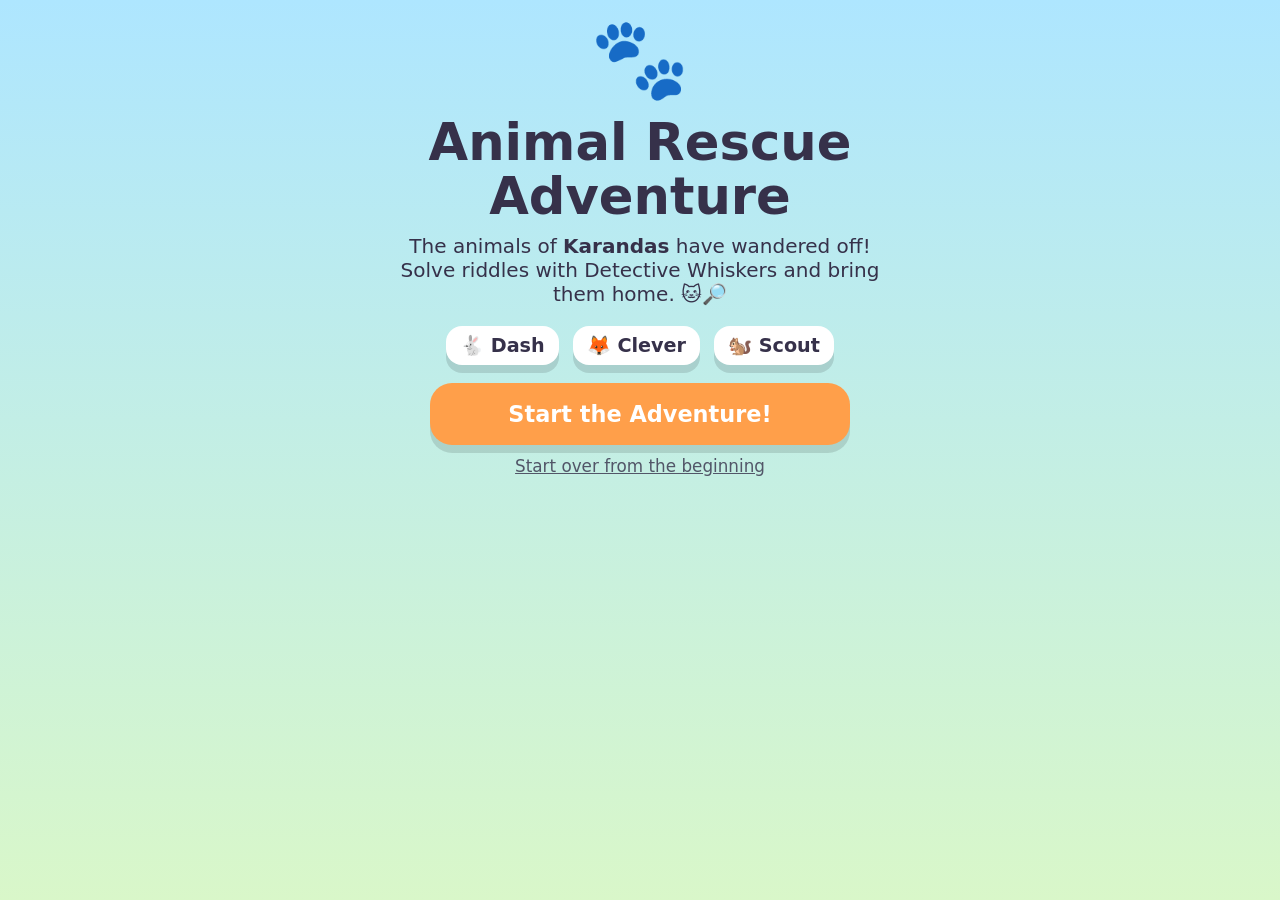
==== animal-rescue/index.html @ 23a3bb72 "Add Animal Rescue Adventure game + Games hub Co-Authored-By: Claude Opus 4.8 <noreply@anthropic.com>" ====
<!DOCTYPE html>
<html lang="en">
<head>
  <meta charset="UTF-8" />
  <meta name="viewport" content="width=device-width, initial-scale=1.0, maximum-scale=1.0, user-scalable=no" />
  <meta name="apple-mobile-web-app-capable" content="yes" />
  <meta name="apple-mobile-web-app-status-bar-style" content="black-translucent" />
  <meta name="apple-mobile-web-app-title" content="Animal Rescue" />
  <meta name="theme-color" content="#ff9f4a" />
  <meta name="description" content="Solve riddles with Detective Whiskers and rescue the animals of Karandas!" />
  <title>Animal Rescue Adventure 🐾</title>
  <link rel="manifest" href="manifest.webmanifest" />
  <link rel="icon" href="icon-192.png" />
  <link rel="apple-touch-icon" href="apple-touch-icon.png" />
  <link rel="stylesheet" href="style.css" />
</head>
<body>

  <!-- ===================== TOP BAR ===================== -->
  <header id="topbar" class="hidden">
    <button class="navbtn" data-go="map">🗺️ Map</button>
    <button class="navbtn" data-go="avatar">🧑‍🎨 Avatar</button>
    <button class="navbtn" data-go="badges">🏅 Badges</button>
    <div id="rescue-count">0 / 5 rescued</div>
  </header>

  <main id="app">

    <!-- ===================== TITLE SCREEN ===================== -->
    <section id="screen-title" class="screen active">
      <div class="title-art">🐾</div>
      <h1>Animal Rescue<br />Adventure</h1>
      <p class="subtitle">The animals of <strong>Karandas</strong> have wandered off!<br />Solve riddles with Detective Whiskers and bring them home. 🐱🔎</p>
      <div class="team-row" aria-hidden="true">
        <span title="Dash is super fast">🐇 Dash</span>
        <span title="Clever is great at riddles">🦊 Clever</span>
        <span title="Scout loves to climb">🐿️ Scout</span>
      </div>
      <button id="btn-start" class="bigbtn">Start the Adventure!</button>
      <button id="btn-reset" class="linkbtn">Start over from the beginning</button>
    </section>

    <!-- ===================== AVATAR CREATOR ===================== -->
    <section id="screen-avatar" class="screen">
      <h2>Make Your Hero!</h2>
      <div class="avatar-stage">
        <div id="avatar-preview"></div>
      </div>

      <div class="picker">
        <div class="picker-row">
          <span class="picker-label">Skin</span>
          <div class="swatches" data-part="skin"></div>
        </div>
        <div class="picker-row">
          <span class="picker-label">Hair style</span>
          <div class="chips" data-part="hairStyle"></div>
        </div>
        <div class="picker-row">
          <span class="picker-label">Hair color</span>
          <div class="swatches" data-part="hairColor"></div>
        </div>
        <div class="picker-row">
          <span class="picker-label">Shirt</span>
          <div class="swatches" data-part="shirt"></div>
        </div>
        <div class="picker-row">
          <span class="picker-label">Face</span>
          <div class="chips" data-part="face"></div>
        </div>
      </div>

      <button id="btn-avatar-done" class="bigbtn">That's me! Let's go 🐾</button>
    </section>

    <!-- ===================== GAME / RIDDLE SCREEN ===================== -->
    <section id="screen-game" class="screen">
      <div class="park-bg">
        <div class="sky"></div>
        <div class="hills"></div>
        <div class="ground"></div>
        <div id="game-avatar"></div>
        <div class="detective">
          <div class="detective-cat">🐱🔎</div>
          <div class="detective-name">Detective Whiskers</div>
        </div>
      </div>

      <div class="riddle-card">
        <p id="riddle-progress" class="riddle-progress"></p>
        <p id="riddle-text">…</p>
        <div class="answer-row">
          <input id="answer-input" type="text" placeholder="Type your answer…"
                 autocomplete="off" autocorrect="off" autocapitalize="off" spellcheck="false" />
          <button id="btn-answer" class="bigbtn small">Check!</button>
        </div>
        <p id="answer-feedback" class="feedback"></p>
        <button id="btn-hint" class="linkbtn">🦊 Ask Clever for a hint</button>
        <p id="hint-text" class="hint"></p>
      </div>
    </section>

    <!-- ===================== MAP SCREEN ===================== -->
    <section id="screen-map" class="screen">
      <h2>Map of Karandas</h2>
      <p class="map-help">Solve riddles to light up new places. ✨</p>
      <div id="map-grid"></div>
      <button class="bigbtn back-btn" data-go="game">Back to Detective Whiskers 🔎</button>
    </section>

    <!-- ===================== BADGES SCREEN ===================== -->
    <section id="screen-badges" class="screen">
      <h2>My Rescue Badges</h2>
      <p class="map-help">A sticker for every animal you bring home. 🏅</p>
      <div id="badge-grid"></div>
      <button class="bigbtn back-btn" data-go="game">Back to the adventure 🐾</button>
    </section>

    <!-- ===================== ENDING SCREEN ===================== -->
    <section id="screen-ending" class="screen">
      <div class="confetti-layer" id="confetti"></div>
      <h1>You did it! 🎉</h1>
      <p class="subtitle">Every animal in Karandas is home and safe. Now everyone plays together in the sunshine!</p>
      <div id="ending-parade"></div>
      <div class="team-row">
        <span>🐇 Dash</span><span>🦊 Clever</span><span>🐿️ Scout</span><span>🐱 Whiskers</span>
      </div>
      <button class="bigbtn" data-go="badges">See my badges 🏅</button>
      <button id="btn-play-again" class="linkbtn">Play again</button>
    </section>

  </main>

  <!-- ===================== CELEBRATION POPUP ===================== -->
  <div id="celebrate" class="celebrate hidden">
    <div class="celebrate-box">
      <div id="celebrate-emoji" class="celebrate-emoji">🐼</div>
      <h2 id="celebrate-title">Correct!</h2>
      <p id="celebrate-text">You rescued the panda!</p>
      <div id="celebrate-badge" class="badge-pop"></div>
      <button id="btn-celebrate-next" class="bigbtn">Next clue →</button>
    </div>
  </div>

  <script src="riddles.js"></script>
  <script src="game.js"></script>
</body>
</html>
---- animal-rescue/style.css ----
/* ============================================================
   Animal Rescue Adventure — styles
   Bright, rounded, big tap targets for little hands on an iPad.
   ============================================================ */

:root {
  --sky: #8fd3ff;
  --grass: #8ddf6e;
  --sun: #ffd93b;
  --pink: #ff8fb1;
  --purple: #b58cff;
  --orange: #ff9f4a;
  --cream: #fff7e6;
  --ink: #36314a;
  --card: #ffffff;
  --shadow: 0 8px 0 rgba(0,0,0,0.12);
  --radius: 22px;
}

* { box-sizing: border-box; -webkit-tap-highlight-color: transparent; }

html, body {
  margin: 0;
  padding: 0;
  height: 100%;
  font-family: "Baloo 2", "Comic Sans MS", "Marker Felt", "Trebuchet MS", system-ui, sans-serif;
  color: var(--ink);
  background: linear-gradient(180deg, #aee6ff 0%, #d9f7c9 100%);
  background-attachment: fixed;
  user-select: none;
  -webkit-user-select: none;
}

#app {
  max-width: 760px;
  margin: 0 auto;
  padding: 12px 16px 32px;
}

h1 { font-size: clamp(2rem, 8vw, 3.2rem); line-height: 1.05; margin: 0.2em 0; text-align: center; }
h2 { font-size: clamp(1.5rem, 6vw, 2.2rem); text-align: center; margin: 0.3em 0 0.5em; }

.hidden { display: none !important; }

/* ---------- Screens ---------- */
.screen { display: none; animation: pop 0.35s ease; }
.screen.active { display: block; }
@keyframes pop { from { opacity: 0; transform: translateY(10px) scale(0.98); } to { opacity: 1; transform: none; } }

/* ---------- Buttons ---------- */
.bigbtn {
  display: block;
  width: 100%;
  max-width: 420px;
  margin: 18px auto 8px;
  padding: 18px 24px;
  font-size: 1.4rem;
  font-family: inherit;
  font-weight: 800;
  color: #fff;
  background: var(--orange);
  border: none;
  border-radius: var(--radius);
  box-shadow: var(--shadow);
  cursor: pointer;
  transition: transform 0.08s ease, filter 0.1s ease;
}
.bigbtn:active { transform: translateY(4px); box-shadow: 0 4px 0 rgba(0,0,0,0.12); }
.bigbtn:hover { filter: brightness(1.05); }
.bigbtn.small { width: auto; margin: 0; padding: 14px 20px; font-size: 1.2rem; }
.bigbtn.back-btn { background: var(--purple); }

.linkbtn {
  display: block;
  margin: 10px auto;
  background: none;
  border: none;
  color: var(--ink);
  font-family: inherit;
  font-size: 1.05rem;
  text-decoration: underline;
  cursor: pointer;
  opacity: 0.8;
}

/* ---------- Top bar ---------- */
#topbar {
  position: sticky;
  top: 0;
  z-index: 20;
  display: flex;
  gap: 8px;
  align-items: center;
  flex-wrap: wrap;
  max-width: 760px;
  margin: 0 auto;
  padding: 8px 12px;
  background: rgba(255,255,255,0.75);
  backdrop-filter: blur(6px);
  border-radius: 0 0 18px 18px;
}
.navbtn {
  font-family: inherit;
  font-size: 1rem;
  font-weight: 700;
  padding: 10px 14px;
  border: none;
  border-radius: 14px;
  background: var(--sun);
  color: var(--ink);
  box-shadow: 0 4px 0 rgba(0,0,0,0.12);
  cursor: pointer;
}
.navbtn:active { transform: translateY(2px); box-shadow: 0 2px 0 rgba(0,0,0,0.12); }
#rescue-count {
  margin-left: auto;
  font-weight: 800;
  background: var(--grass);
  color: #1f5e1f;
  padding: 8px 14px;
  border-radius: 14px;
}

/* ---------- Title screen ---------- */
.title-art { font-size: 5rem; text-align: center; animation: bob 2.4s ease-in-out infinite; }
@keyframes bob { 0%,100% { transform: translateY(0); } 50% { transform: translateY(-12px); } }
.subtitle { text-align: center; font-size: 1.25rem; max-width: 520px; margin: 0.4em auto 1em; }
.team-row {
  display: flex; justify-content: center; flex-wrap: wrap; gap: 14px;
  font-size: 1.2rem; font-weight: 700; margin: 12px 0;
}
.team-row span { background: #fff; padding: 8px 14px; border-radius: 16px; box-shadow: var(--shadow); }

/* ---------- Avatar creator ---------- */
.avatar-stage {
  display: flex; justify-content: center; margin: 10px 0 18px;
}
#avatar-preview, #game-avatar, .ending-avatar {
  width: 180px; height: 220px;
}
#game-avatar { width: 120px; height: 150px; }
.picker { max-width: 520px; margin: 0 auto; }
.picker-row {
  display: flex; align-items: center; gap: 12px; margin: 12px 0;
  background: #fff; padding: 12px 14px; border-radius: 16px; box-shadow: var(--shadow);
}
.picker-label { font-weight: 800; width: 92px; flex: none; }
.swatches, .chips { display: flex; gap: 10px; flex-wrap: wrap; }
.swatch {
  width: 42px; height: 42px; border-radius: 50%;
  border: 4px solid #fff; box-shadow: 0 0 0 2px rgba(0,0,0,0.12);
  cursor: pointer; transition: transform 0.1s ease;
}
.swatch.selected { transform: scale(1.18); box-shadow: 0 0 0 4px var(--ink); }
.chip {
  font-family: inherit; font-size: 1.1rem; font-weight: 700;
  padding: 8px 16px; border-radius: 14px; border: none;
  background: #eee; cursor: pointer;
}
.chip.selected { background: var(--purple); color: #fff; }

/* ---------- Game / riddle screen ---------- */
.park-bg {
  position: relative; height: 230px; border-radius: var(--radius);
  overflow: hidden; box-shadow: var(--shadow); margin-bottom: 16px;
}
.park-bg .sky { position: absolute; inset: 0; background: linear-gradient(180deg, var(--sky), #cdeeff); }
.park-bg .sky::after {
  content: ""; position: absolute; top: 18px; right: 26px;
  width: 64px; height: 64px; border-radius: 50%;
  background: var(--sun); box-shadow: 0 0 40px 10px rgba(255,217,59,0.7);
}
.park-bg .hills {
  position: absolute; bottom: 60px; left: -10%; right: -10%; height: 120px;
  background: radial-gradient(120% 100% at 50% 100%, #9be07a 60%, transparent 61%);
}
.park-bg .ground { position: absolute; bottom: 0; left: 0; right: 0; height: 70px; background: var(--grass); }
#game-avatar { position: absolute; bottom: 8px; left: 20px; }
.detective { position: absolute; bottom: 8px; right: 16px; text-align: center; }
.detective-cat { font-size: 3rem; animation: bob 2s ease-in-out infinite; }
.detective-name {
  background: #fff; border-radius: 12px; padding: 2px 10px;
  font-weight: 800; font-size: 0.95rem; box-shadow: var(--shadow); margin-top: 2px;
}

.riddle-card {
  background: var(--card); border-radius: var(--radius);
  padding: 20px; box-shadow: var(--shadow);
}
.riddle-progress { font-weight: 800; color: var(--purple); margin: 0 0 6px; }
#riddle-text { font-size: 1.35rem; white-space: pre-line; line-height: 1.4; margin: 0 0 14px; }
.answer-row { display: flex; gap: 10px; flex-wrap: wrap; }
#answer-input {
  flex: 1; min-width: 160px; font-family: inherit; font-size: 1.3rem;
  padding: 14px 16px; border: 3px solid var(--purple); border-radius: 16px; outline: none;
}
#answer-input:focus { border-color: var(--orange); }
.feedback { font-size: 1.2rem; font-weight: 800; min-height: 1.4em; margin: 10px 0 0; }
.feedback.try { color: var(--pink); }
.feedback.good { color: #1f9e3a; }
.hint {
  margin: 8px 0 0; font-size: 1.1rem; background: #fff4cc;
  border-radius: 14px; padding: 0 12px; max-height: 0; overflow: hidden;
  transition: max-height 0.3s ease, padding 0.3s ease;
}
.hint.show { padding: 12px; max-height: 200px; }

/* ---------- Map ---------- */
.map-help { text-align: center; font-size: 1.15rem; margin-top: 0; }
#map-grid, #badge-grid {
  display: grid; grid-template-columns: repeat(auto-fit, minmax(140px, 1fr));
  gap: 14px; max-width: 620px; margin: 0 auto 10px;
}
.map-spot, .badge-card {
  background: #fff; border-radius: 18px; padding: 16px 10px; text-align: center;
  box-shadow: var(--shadow); transition: transform 0.15s ease;
}
.map-spot .spot-emoji, .badge-card .badge-emoji { font-size: 3rem; display: block; }
.map-spot .spot-name, .badge-card .badge-name { font-weight: 800; margin-top: 6px; }
.map-spot.locked { filter: grayscale(1) brightness(0.85); opacity: 0.55; }
.map-spot.locked .spot-emoji { content: "❓"; }
.map-spot.found { background: #eaffe0; }
.map-spot.found .spot-status { color: #1f9e3a; font-weight: 800; }
.map-spot.locked .spot-status { color: #999; }
.badge-card.empty { filter: grayscale(1); opacity: 0.5; }

/* ---------- Celebration popup ---------- */
.celebrate {
  position: fixed; inset: 0; z-index: 50;
  display: flex; align-items: center; justify-content: center;
  background: rgba(0,0,0,0.45); padding: 20px;
}
.celebrate-box {
  background: var(--cream); border-radius: 28px; padding: 28px 24px;
  text-align: center; max-width: 420px; width: 100%;
  box-shadow: 0 20px 0 rgba(0,0,0,0.2); animation: pop 0.4s ease;
}
.celebrate-emoji { font-size: 5.5rem; animation: spinpop 0.6s ease; }
@keyframes spinpop { from { transform: scale(0) rotate(-30deg); } to { transform: scale(1) rotate(0); } }
.badge-pop {
  display: inline-block; background: var(--sun); color: var(--ink);
  font-weight: 800; padding: 8px 16px; border-radius: 14px; margin: 10px 0;
  box-shadow: var(--shadow);
}

/* ---------- Ending ---------- */
#ending-parade { font-size: 3.5rem; text-align: center; margin: 16px 0; line-height: 1.6; }
.confetti-layer { position: fixed; inset: 0; pointer-events: none; overflow: hidden; z-index: 1; }
.confetti {
  position: absolute; top: -20px; width: 12px; height: 18px; border-radius: 3px;
  animation: fall linear forwards;
}
@keyframes fall {
  to { transform: translateY(110vh) rotate(720deg); opacity: 0.9; }
}
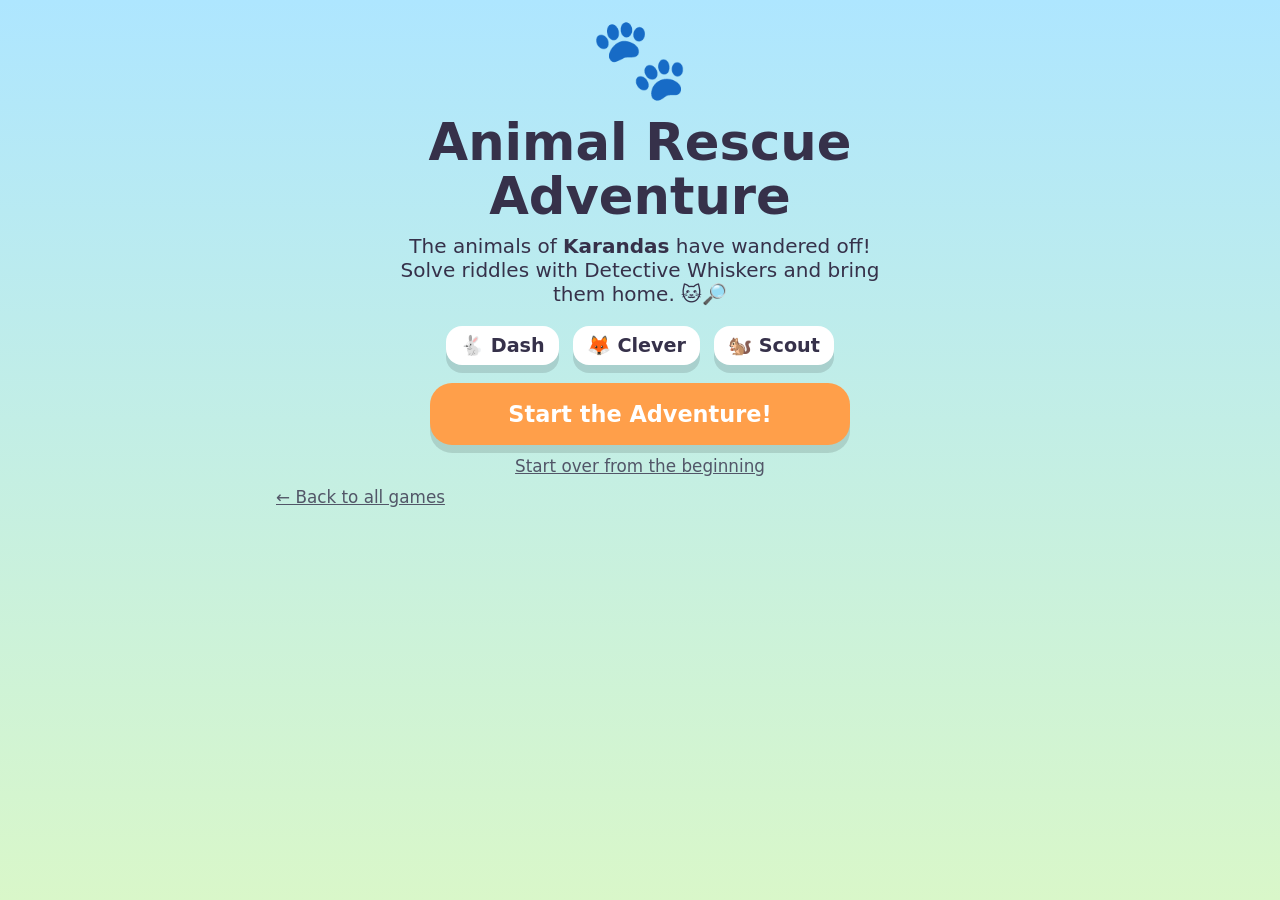
==== commit b2930bc1: "Both games: add Exit button back to the game selection hub - Animal Rescue: '🏠 Exit' in the top bar " ====
--- a/animal-rescue/index.html
+++ b/animal-rescue/index.html
@@ -22,6 +22,7 @@
     <button class="navbtn" data-go="avatar">🧑‍🎨 Avatar</button>
     <button class="navbtn" data-go="badges">🏅 Badges</button>
     <div id="rescue-count">0 / 5 rescued</div>
+    <a class="navbtn exit-btn" href="../" title="Back to all games">🏠 Exit</a>
   </header>
 
   <main id="app">
@@ -38,6 +39,7 @@
       </div>
       <button id="btn-start" class="bigbtn">Start the Adventure!</button>
       <button id="btn-reset" class="linkbtn">Start over from the beginning</button>
+      <a class="linkbtn" href="../">← Back to all games</a>
     </section>
 
     <!-- ===================== AVATAR CREATOR ===================== -->
@@ -75,27 +77,31 @@
 
     <!-- ===================== GAME / RIDDLE SCREEN ===================== -->
     <section id="screen-game" class="screen">
-      <div class="park-bg">
-        <div class="sky"></div>
-        <div class="hills"></div>
-        <div class="ground"></div>
-        <div id="game-avatar"></div>
-        <div class="detective">
-          <div class="detective-cat">🐱🔎</div>
+      <div class="city-scene">
+        <div id="city-art" class="city-art"></div>
+        <span class="cloud cloud-a"></span>
+        <span class="cloud cloud-b"></span>
+        <span class="cloud cloud-c"></span>
+        <span class="bird bird-a">︶ ︶</span>
+        <span class="bird bird-b">︶ ︶</span>
+        <div id="game-avatar" class="cs-avatar"></div>
+        <div class="cs-detective">
+          <div id="detective-art" class="detective-art"></div>
           <div class="detective-name">Detective Whiskers</div>
         </div>
+      </div>
+      <div class="location-strip">
+        <span class="loc-pin">🔎</span>
+        <span id="loc-now">On the case in Karandas…</span>
       </div>
 
       <div class="riddle-card">
         <p id="riddle-progress" class="riddle-progress"></p>
         <p id="riddle-text">…</p>
-        <div class="answer-row">
-          <input id="answer-input" type="text" placeholder="Type your answer…"
-                 autocomplete="off" autocorrect="off" autocapitalize="off" spellcheck="false" />
-          <button id="btn-answer" class="bigbtn small">Check!</button>
-        </div>
+        <p class="answer-prompt">Tap your answer:</p>
+        <div id="answer-options" class="answer-options"></div>
         <p id="answer-feedback" class="feedback"></p>
-        <button id="btn-hint" class="linkbtn">🦊 Ask Clever for a hint</button>
+        <button id="btn-hint" class="linkbtn">Need a hint? 🔎</button>
         <p id="hint-text" class="hint"></p>
       </div>
     </section>
@@ -104,7 +110,7 @@
     <section id="screen-map" class="screen">
       <h2>Map of Karandas</h2>
       <p class="map-help">Solve riddles to light up new places. ✨</p>
-      <div id="map-grid"></div>
+      <div id="city-map" class="city-map"></div>
       <button class="bigbtn back-btn" data-go="game">Back to Detective Whiskers 🔎</button>
     </section>
 
--- a/animal-rescue/style.css
+++ b/animal-rescue/style.css
@@ -112,6 +112,8 @@
   cursor: pointer;
 }
 .navbtn:active { transform: translateY(2px); box-shadow: 0 2px 0 rgba(0,0,0,0.12); }
+a.navbtn { text-decoration: none; display: inline-flex; align-items: center; }
+.exit-btn { background: #ffc1b4; }
 #rescue-count {
   margin-left: auto;
   font-weight: 800;
@@ -159,29 +161,60 @@
 }
 .chip.selected { background: var(--purple); color: #fff; }
 
-/* ---------- Game / riddle screen ---------- */
-.park-bg {
-  position: relative; height: 230px; border-radius: var(--radius);
-  overflow: hidden; box-shadow: var(--shadow); margin-bottom: 16px;
-}
-.park-bg .sky { position: absolute; inset: 0; background: linear-gradient(180deg, var(--sky), #cdeeff); }
-.park-bg .sky::after {
-  content: ""; position: absolute; top: 18px; right: 26px;
-  width: 64px; height: 64px; border-radius: 50%;
-  background: var(--sun); box-shadow: 0 0 40px 10px rgba(255,217,59,0.7);
-}
-.park-bg .hills {
-  position: absolute; bottom: 60px; left: -10%; right: -10%; height: 120px;
-  background: radial-gradient(120% 100% at 50% 100%, #9be07a 60%, transparent 61%);
-}
-.park-bg .ground { position: absolute; bottom: 0; left: 0; right: 0; height: 70px; background: var(--grass); }
-#game-avatar { position: absolute; bottom: 8px; left: 20px; }
-.detective { position: absolute; bottom: 8px; right: 16px; text-align: center; }
-.detective-cat { font-size: 3rem; animation: bob 2s ease-in-out infinite; }
+/* ---------- Game / riddle screen: animated city scene ---------- */
+.city-scene {
+  position: relative; height: clamp(220px, 34vw, 280px); border-radius: var(--radius);
+  overflow: hidden; box-shadow: var(--shadow); margin-bottom: 14px;
+  background: #bfe6ff;
+}
+.city-art { position: absolute; inset: 0; }
+.city-art svg { display: block; width: 100%; height: 100%; }
+
+/* drifting clouds */
+.cloud {
+  position: absolute; width: 70px; height: 24px; background: #fff; border-radius: 20px;
+  opacity: 0.92; box-shadow: 18px 6px 0 -4px #fff, -18px 6px 0 -6px #fff;
+  filter: drop-shadow(0 4px 4px rgba(0,0,0,0.06));
+}
+.cloud-a { top: 18%; left: -90px; animation: drift 26s linear infinite; }
+.cloud-b { top: 30%; left: -120px; transform: scale(0.7); animation: drift 36s linear infinite 6s; }
+.cloud-c { top: 10%; left: -110px; transform: scale(0.85); animation: drift 44s linear infinite 14s; }
+@keyframes drift { to { left: 115%; } }
+
+/* flying birds */
+.bird {
+  position: absolute; color: #4a4a5a; font-size: 16px; letter-spacing: -3px; opacity: 0.7;
+}
+.bird-a { top: 22%; left: -40px; animation: fly 18s linear infinite, flap 0.5s ease-in-out infinite; }
+.bird-b { top: 16%; left: -60px; font-size: 12px; animation: fly 24s linear infinite 8s, flap 0.6s ease-in-out infinite; }
+@keyframes fly { to { left: 110%; } }
+@keyframes flap { 0%,100% { transform: translateY(0); } 50% { transform: translateY(-5px); } }
+
+/* sun rays rotation (group inside the SVG) */
+.cs-rays { animation: spin 60s linear infinite; transform-box: fill-box; transform-origin: center; }
+@keyframes spin { to { transform: rotate(360deg); } }
+
+/* characters */
+.cs-avatar { position: absolute; bottom: 4px; left: 6%; width: 92px; height: 116px; animation: bob 2.6s ease-in-out infinite; }
+.cs-detective { position: absolute; bottom: 6px; right: 6%; text-align: center; }
+.detective-art { width: 92px; height: 96px; margin: 0 auto; animation: bob 2.2s ease-in-out infinite; }
 .detective-name {
-  background: #fff; border-radius: 12px; padding: 2px 10px;
-  font-weight: 800; font-size: 0.95rem; box-shadow: var(--shadow); margin-top: 2px;
-}
+  background: #fff; border-radius: 12px; padding: 2px 10px; display: inline-block;
+  font-weight: 800; font-size: 0.92rem; box-shadow: var(--shadow); margin-top: -2px;
+}
+
+.cat-tail { animation: tailwag 2.4s ease-in-out infinite; transform-box: fill-box; transform-origin: bottom left; }
+@keyframes tailwag { 0%,100% { transform: rotate(-6deg); } 50% { transform: rotate(8deg); } }
+.cat-glass { animation: magnify 3s ease-in-out infinite; transform-box: fill-box; transform-origin: center; }
+@keyframes magnify { 0%,100% { transform: translate(0,0); } 50% { transform: translate(-4px,-3px); } }
+
+/* current-location strip */
+.location-strip {
+  display: flex; align-items: center; gap: 8px; justify-content: center;
+  background: #fff; border-radius: 14px; padding: 9px 14px; margin: 0 auto 14px;
+  max-width: 520px; box-shadow: var(--shadow); font-weight: 800; color: var(--ink);
+}
+.location-strip .loc-pin { font-size: 1.2rem; animation: bob 1.6s ease-in-out infinite; }
 
 .riddle-card {
   background: var(--card); border-radius: var(--radius);
@@ -189,12 +222,24 @@
 }
 .riddle-progress { font-weight: 800; color: var(--purple); margin: 0 0 6px; }
 #riddle-text { font-size: 1.35rem; white-space: pre-line; line-height: 1.4; margin: 0 0 14px; }
-.answer-row { display: flex; gap: 10px; flex-wrap: wrap; }
-#answer-input {
-  flex: 1; min-width: 160px; font-family: inherit; font-size: 1.3rem;
-  padding: 14px 16px; border: 3px solid var(--purple); border-radius: 16px; outline: none;
-}
-#answer-input:focus { border-color: var(--orange); }
+.answer-prompt { font-weight: 800; color: var(--ink); margin: 0 0 8px; font-size: 1.05rem; opacity: 0.75; }
+.answer-options { display: flex; flex-direction: column; gap: 12px; }
+.option-btn {
+  font-family: inherit; font-weight: 800; font-size: 1.4rem; color: var(--ink);
+  background: #fff; border: 3px solid var(--purple); border-radius: 16px;
+  padding: 16px 18px; cursor: pointer; box-shadow: 0 5px 0 rgba(0,0,0,0.12);
+  transition: transform 0.08s ease, background 0.15s ease;
+}
+.option-btn:hover { background: #f3eeff; }
+.option-btn:active { transform: translateY(3px); box-shadow: 0 2px 0 rgba(0,0,0,0.12); }
+.option-btn.wrong {
+  border-color: var(--pink); background: #ffe3ec; color: #b03a5b;
+  opacity: 0.7; cursor: not-allowed; box-shadow: none; animation: shake 0.3s ease;
+}
+@keyframes shake {
+  0%,100% { transform: translateX(0); }
+  25% { transform: translateX(-6px); } 75% { transform: translateX(6px); }
+}
 .feedback { font-size: 1.2rem; font-weight: 800; min-height: 1.4em; margin: 10px 0 0; }
 .feedback.try { color: var(--pink); }
 .feedback.good { color: #1f9e3a; }
@@ -205,23 +250,30 @@
 }
 .hint.show { padding: 12px; max-height: 200px; }
 
-/* ---------- Map ---------- */
+/* ---------- Map: illustrated city of Karandas ---------- */
 .map-help { text-align: center; font-size: 1.15rem; margin-top: 0; }
-#map-grid, #badge-grid {
+.city-map {
+  max-width: 680px; margin: 0 auto 12px; border-radius: var(--radius);
+  overflow: hidden; box-shadow: var(--shadow); background: #cdeaff;
+}
+.city-map svg { display: block; width: 100%; height: auto; }
+/* pulsing "searching here" ring inside the map SVG */
+.map-pulse { animation: pulse 1.7s ease-in-out infinite; transform-box: fill-box; transform-origin: center; }
+@keyframes pulse { 0%,100% { opacity: 0.8; transform: scale(1); } 50% { opacity: 0.15; transform: scale(1.6); } }
+.map-bounce { animation: mbounce 2s ease-in-out infinite; transform-box: fill-box; transform-origin: center bottom; }
+@keyframes mbounce { 0%,100% { transform: translateY(0); } 50% { transform: translateY(-5px); } }
+
+/* ---------- Badges (still a grid) ---------- */
+#badge-grid {
   display: grid; grid-template-columns: repeat(auto-fit, minmax(140px, 1fr));
   gap: 14px; max-width: 620px; margin: 0 auto 10px;
 }
-.map-spot, .badge-card {
+.badge-card {
   background: #fff; border-radius: 18px; padding: 16px 10px; text-align: center;
   box-shadow: var(--shadow); transition: transform 0.15s ease;
 }
-.map-spot .spot-emoji, .badge-card .badge-emoji { font-size: 3rem; display: block; }
-.map-spot .spot-name, .badge-card .badge-name { font-weight: 800; margin-top: 6px; }
-.map-spot.locked { filter: grayscale(1) brightness(0.85); opacity: 0.55; }
-.map-spot.locked .spot-emoji { content: "❓"; }
-.map-spot.found { background: #eaffe0; }
-.map-spot.found .spot-status { color: #1f9e3a; font-weight: 800; }
-.map-spot.locked .spot-status { color: #999; }
+.badge-card .badge-emoji { font-size: 3rem; display: block; }
+.badge-card .badge-name { font-weight: 800; margin-top: 6px; }
 .badge-card.empty { filter: grayscale(1); opacity: 0.5; }
 
 /* ---------- Celebration popup ---------- */
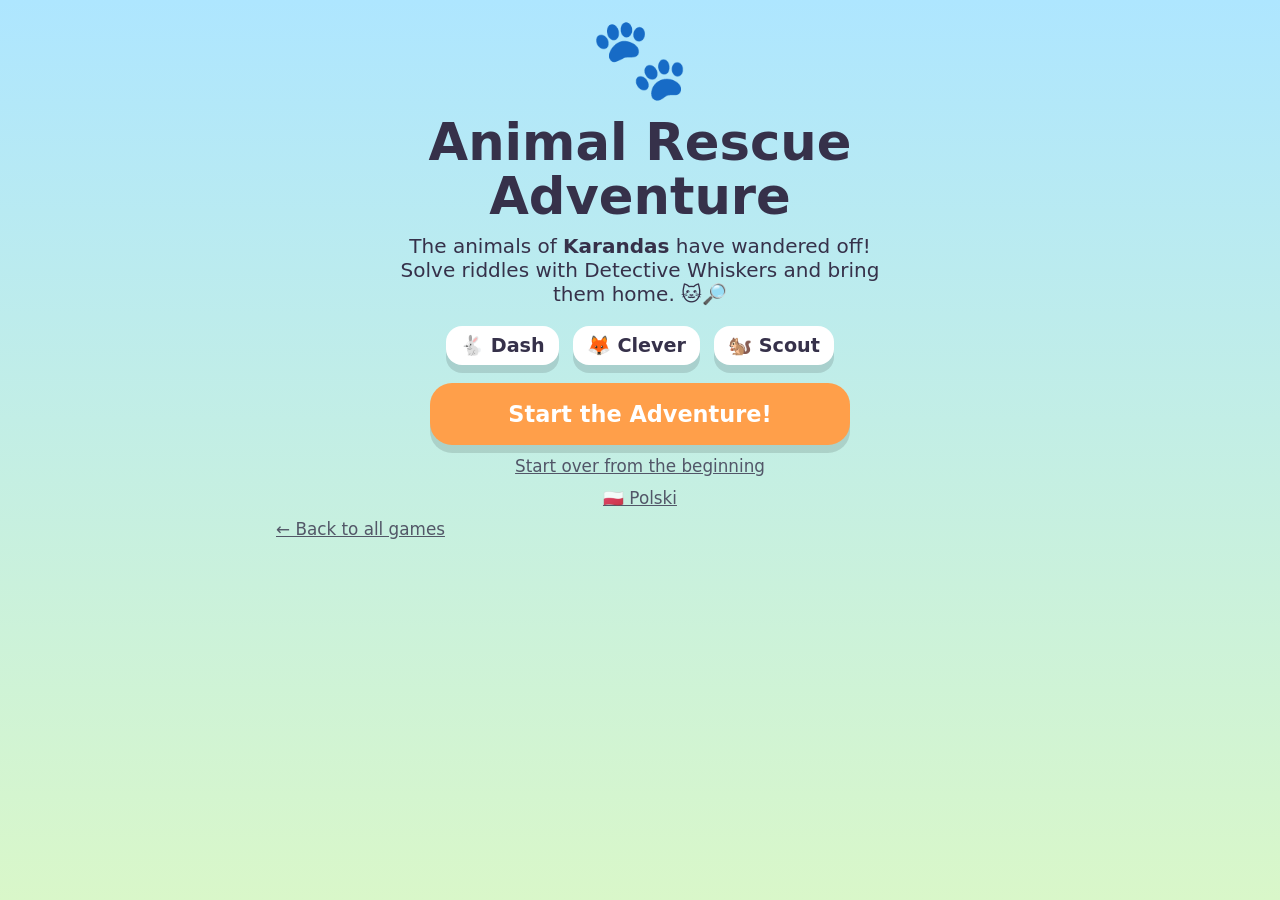
==== commit 31082fc3: "Add Polish/English language toggle across the games site A site-wide bilingual feature that was fini" ====
--- a/animal-rescue/index.html
+++ b/animal-rescue/index.html
@@ -21,6 +21,7 @@
     <button class="navbtn" data-go="map">🗺️ Map</button>
     <button class="navbtn" data-go="avatar">🧑‍🎨 Avatar</button>
     <button class="navbtn" data-go="badges">🏅 Badges</button>
+    <button id="lang-toggle" class="navbtn lang-toggle" type="button">🇵🇱 Polski</button>
     <div id="rescue-count">0 / 5 rescued</div>
     <a class="navbtn exit-btn" href="../" title="Back to all games">🏠 Exit</a>
   </header>
@@ -39,6 +40,7 @@
       </div>
       <button id="btn-start" class="bigbtn">Start the Adventure!</button>
       <button id="btn-reset" class="linkbtn">Start over from the beginning</button>
+      <button id="lang-toggle-title" class="linkbtn" type="button">🇵🇱 Polski</button>
       <a class="linkbtn" href="../">← Back to all games</a>
     </section>
 
@@ -50,6 +52,10 @@
       </div>
 
       <div class="picker">
+        <div class="picker-row">
+          <span class="picker-label">Hero</span>
+          <div class="chips" data-part="gender"></div>
+        </div>
         <div class="picker-row">
           <span class="picker-label">Skin</span>
           <div class="swatches" data-part="skin"></div>
--- a/animal-rescue/style.css
+++ b/animal-rescue/style.css
@@ -114,6 +114,7 @@
 .navbtn:active { transform: translateY(2px); box-shadow: 0 2px 0 rgba(0,0,0,0.12); }
 a.navbtn { text-decoration: none; display: inline-flex; align-items: center; }
 .exit-btn { background: #ffc1b4; }
+.lang-toggle { background: #eef3ff; color: #2e5ca8; }
 #rescue-count {
   margin-left: auto;
   font-weight: 800;
@@ -163,8 +164,8 @@
 
 /* ---------- Game / riddle screen: animated city scene ---------- */
 .city-scene {
-  position: relative; height: clamp(220px, 34vw, 280px); border-radius: var(--radius);
-  overflow: hidden; box-shadow: var(--shadow); margin-bottom: 14px;
+  position: relative; height: clamp(300px, 50vh, 560px); border-radius: var(--radius);
+  overflow: hidden; box-shadow: var(--shadow); margin-bottom: 12px;
   background: #bfe6ff;
 }
 .city-art { position: absolute; inset: 0; }
@@ -195,9 +196,29 @@
 @keyframes spin { to { transform: rotate(360deg); } }
 
 /* characters */
-.cs-avatar { position: absolute; bottom: 4px; left: 6%; width: 92px; height: 116px; animation: bob 2.6s ease-in-out infinite; }
-.cs-detective { position: absolute; bottom: 6px; right: 6%; text-align: center; }
-.detective-art { width: 92px; height: 96px; margin: 0 auto; animation: bob 2.2s ease-in-out infinite; }
+.cs-avatar { position: absolute; bottom: 6px; left: 5%; width: 120px; height: 150px; animation: avWander 16s ease-in-out infinite; }
+@keyframes avWander {
+  0%   { transform: translateX(0) scaleX(1); }
+  42%  { transform: translateX(150px) scaleX(1); }
+  46%  { transform: translateX(150px) scaleX(-1); }
+  50%  { transform: translateX(150px) scaleX(-1); }
+  92%  { transform: translateX(0) scaleX(-1); }
+  96%  { transform: translateX(0) scaleX(1); }
+  100% { transform: translateX(0) scaleX(1); }
+}
+/* the body dances (sway + bob) while wandering */
+.cs-avatar svg { animation: avDance 1.5s ease-in-out infinite; transform-origin: 50% 92%; }
+@keyframes avDance {
+  0%, 100% { transform: translateY(0) rotate(-2.5deg); }
+  50%      { transform: translateY(-4px) rotate(2.5deg); }
+}
+.cs-avatar .avx-arm { transform-box: fill-box; transform-origin: top center; }
+.cs-avatar .avx-arm-l { animation: avArmL 1.5s ease-in-out infinite; }
+.cs-avatar .avx-arm-r { animation: avArmR 1.5s ease-in-out infinite; }
+@keyframes avArmL { 0%, 100% { transform: rotate(12deg); } 50% { transform: rotate(-16deg); } }
+@keyframes avArmR { 0%, 100% { transform: rotate(-12deg); } 50% { transform: rotate(16deg); } }
+.cs-detective { position: absolute; bottom: 8px; right: 7%; text-align: center; }
+.detective-art { width: 122px; height: 128px; margin: 0 auto; animation: bob 2.2s ease-in-out infinite; }
 .detective-name {
   background: #fff; border-radius: 12px; padding: 2px 10px; display: inline-block;
   font-weight: 800; font-size: 0.92rem; box-shadow: var(--shadow); margin-top: -2px;
@@ -218,16 +239,16 @@
 
 .riddle-card {
   background: var(--card); border-radius: var(--radius);
-  padding: 20px; box-shadow: var(--shadow);
-}
-.riddle-progress { font-weight: 800; color: var(--purple); margin: 0 0 6px; }
-#riddle-text { font-size: 1.35rem; white-space: pre-line; line-height: 1.4; margin: 0 0 14px; }
-.answer-prompt { font-weight: 800; color: var(--ink); margin: 0 0 8px; font-size: 1.05rem; opacity: 0.75; }
-.answer-options { display: flex; flex-direction: column; gap: 12px; }
+  padding: 14px 16px; box-shadow: var(--shadow);
+}
+.riddle-progress { font-weight: 800; color: var(--purple); margin: 0 0 4px; font-size: 0.95rem; }
+#riddle-text { font-size: 1.12rem; white-space: pre-line; line-height: 1.3; margin: 0 0 10px; }
+.answer-prompt { font-weight: 800; color: var(--ink); margin: 0 0 6px; font-size: 0.95rem; opacity: 0.7; }
+.answer-options { display: flex; flex-direction: column; gap: 9px; }
 .option-btn {
-  font-family: inherit; font-weight: 800; font-size: 1.4rem; color: var(--ink);
-  background: #fff; border: 3px solid var(--purple); border-radius: 16px;
-  padding: 16px 18px; cursor: pointer; box-shadow: 0 5px 0 rgba(0,0,0,0.12);
+  font-family: inherit; font-weight: 800; font-size: 1.2rem; color: var(--ink);
+  background: #fff; border: 3px solid var(--purple); border-radius: 14px;
+  padding: 11px 16px; cursor: pointer; box-shadow: 0 4px 0 rgba(0,0,0,0.12);
   transition: transform 0.08s ease, background 0.15s ease;
 }
 .option-btn:hover { background: #f3eeff; }
